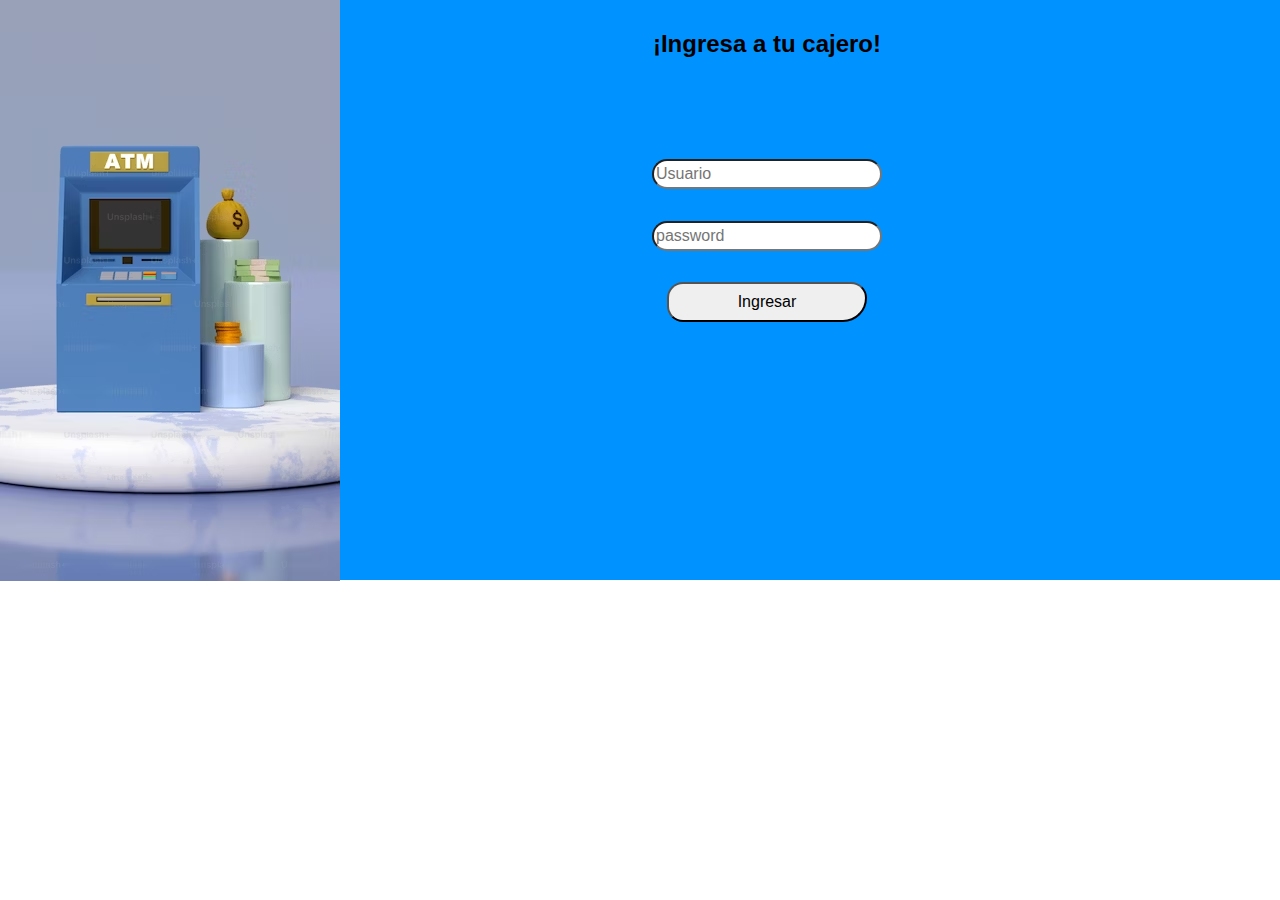
==== index.html @ 48ae5597 "Proyecto cajero" ====
<!DOCTYPE html>
<html lang="en">
<head>
    <meta charset="UTF-8">
    <meta http-equiv="X-UA-Compatible" content="IE=edge">
    <meta name="viewport" content="width=device-width, initial-scale=1.0">
    <link rel="stylesheet" href="/assets/css/normalice.css">
    <link rel="stylesheet" href="/assets/css/app.css">
    <title>Document</title>
</head>
<body>


    <main>

        <div class="container">
            <div class="img-bank">
                <div class="bg"></div>
            </div>

         <div class="form-container-main">
           <form  class="form-main">


            <div class="logos-img">
                <div class="img-1">
            
                </div>
            </div>

            <div class="container-tex">
                <div class="title-main">
                    <div class="title">
                        <h2>¡Ingresa a tu cajero!</h2>
                    </div>  
                </div>
            </div>


            
            
                <label class="label-main">
                    <div class="input-user">
                        <input type="text" placeholder="Usuario" class="input-text">
                    </div>
                    
                    <div class="input-password">
                        <input type="password" name="" id="" placeholder="password" class="password">
                    </div>
                    <button class="button-main">Ingresar</button>
                </label>
           </form>
        </div>


    </main>
    
</body>
</html>
---- assets/css/normalice.css ----
/*! normalize.css v8.0.1 | MIT License | github.com/necolas/normalize.css */

/* Document
   ========================================================================== */

/**
 * 1. Correct the line height in all browsers.
 * 2. Prevent adjustments of font size after orientation changes in iOS.
 */

 html {
    line-height: 1.15; /* 1 */
    -webkit-text-size-adjust: 100%; /* 2 */
  }
  
  /* Sections
     ========================================================================== */
  
  /**
   * Remove the margin in all browsers.
   */
  
  body {
    margin: 0;
  }
  
  /**
   * Render the `main` element consistently in IE.
   */
  
  main {
    display: block;
  }
  
  /**
   * Correct the font size and margin on `h1` elements within `section` and
   * `article` contexts in Chrome, Firefox, and Safari.
   */
  
  h1 {
    font-size: 2em;
    margin: 0.67em 0;
  }
  
  /* Grouping content
     ========================================================================== */
  
  /**
   * 1. Add the correct box sizing in Firefox.
   * 2. Show the overflow in Edge and IE.
   */
  
  hr {
    box-sizing: content-box; /* 1 */
    height: 0; /* 1 */
    overflow: visible; /* 2 */
  }
  
  /**
   * 1. Correct the inheritance and scaling of font size in all browsers.
   * 2. Correct the odd `em` font sizing in all browsers.
   */
  
  pre {
    font-family: monospace, monospace; /* 1 */
    font-size: 1em; /* 2 */
  }
  
  /* Text-level semantics
     ========================================================================== */
  
  /**
   * Remove the gray background on active links in IE 10.
   */
  
  a {
    background-color: transparent;
  }
  
  /**
   * 1. Remove the bottom border in Chrome 57-
   * 2. Add the correct text decoration in Chrome, Edge, IE, Opera, and Safari.
   */
  
  abbr[title] {
    border-bottom: none; /* 1 */
    text-decoration: underline; /* 2 */
    text-decoration: underline dotted; /* 2 */
  }
  
  /**
   * Add the correct font weight in Chrome, Edge, and Safari.
   */
  
  b,
  strong {
    font-weight: bolder;
  }
  
  /**
   * 1. Correct the inheritance and scaling of font size in all browsers.
   * 2. Correct the odd `em` font sizing in all browsers.
   */
  
  code,
  kbd,
  samp {
    font-family: monospace, monospace; /* 1 */
    font-size: 1em; /* 2 */
  }
  
  /**
   * Add the correct font size in all browsers.
   */
  
  small {
    font-size: 80%;
  }
  
  /**
   * Prevent `sub` and `sup` elements from affecting the line height in
   * all browsers.
   */
  
  sub,
  sup {
    font-size: 75%;
    line-height: 0;
    position: relative;
    vertical-align: baseline;
  }
  
  sub {
    bottom: -0.25em;
  }
  
  sup {
    top: -0.5em;
  }
  
  /* Embedded content
     ========================================================================== */
  
  /**
   * Remove the border on images inside links in IE 10.
   */
  
  img {
    border-style: none;
  }
  
  /* Forms
     ========================================================================== */
  
  /**
   * 1. Change the font styles in all browsers.
   * 2. Remove the margin in Firefox and Safari.
   */
  
  button,
  input,
  optgroup,
  select,
  textarea {
    font-family: inherit; /* 1 */
    font-size: 100%; /* 1 */
    line-height: 1.15; /* 1 */
    margin: 0; /* 2 */
  }
  
  /**
   * Show the overflow in IE.
   * 1. Show the overflow in Edge.
   */
  
  button,
  input { /* 1 */
    overflow: visible;
  }
  
  /**
   * Remove the inheritance of text transform in Edge, Firefox, and IE.
   * 1. Remove the inheritance of text transform in Firefox.
   */
  
  button,
  select { /* 1 */
    text-transform: none;
  }
  
  /**
   * Correct the inability to style clickable types in iOS and Safari.
   */
  
  button,
  [type="button"],
  [type="reset"],
  [type="submit"] {
    -webkit-appearance: button;
  }
  
  /**
   * Remove the inner border and padding in Firefox.
   */
  
  button::-moz-focus-inner,
  [type="button"]::-moz-focus-inner,
  [type="reset"]::-moz-focus-inner,
  [type="submit"]::-moz-focus-inner {
    border-style: none;
    padding: 0;
  }
  
  /**
   * Restore the focus styles unset by the previous rule.
   */
  
  button:-moz-focusring,
  [type="button"]:-moz-focusring,
  [type="reset"]:-moz-focusring,
  [type="submit"]:-moz-focusring {
    outline: 1px dotted ButtonText;
  }
  
  /**
   * Correct the padding in Firefox.
   */
  
  fieldset {
    padding: 0.35em 0.75em 0.625em;
  }
  
  /**
   * 1. Correct the text wrapping in Edge and IE.
   * 2. Correct the color inheritance from `fieldset` elements in IE.
   * 3. Remove the padding so developers are not caught out when they zero out
   *    `fieldset` elements in all browsers.
   */
  
  legend {
    box-sizing: border-box; /* 1 */
    color: inherit; /* 2 */
    display: table; /* 1 */
    max-width: 100%; /* 1 */
    padding: 0; /* 3 */
    white-space: normal; /* 1 */
  }
  
  /**
   * Add the correct vertical alignment in Chrome, Firefox, and Opera.
   */
  
  progress {
    vertical-align: baseline;
  }
  
  /**
   * Remove the default vertical scrollbar in IE 10+.
   */
  
  textarea {
    overflow: auto;
  }
  
  /**
   * 1. Add the correct box sizing in IE 10.
   * 2. Remove the padding in IE 10.
   */
  
  [type="checkbox"],
  [type="radio"] {
    box-sizing: border-box; /* 1 */
    padding: 0; /* 2 */
  }
  
  /**
   * Correct the cursor style of increment and decrement buttons in Chrome.
   */
  
  [type="number"]::-webkit-inner-spin-button,
  [type="number"]::-webkit-outer-spin-button {
    height: auto;
  }
  
  /**
   * 1. Correct the odd appearance in Chrome and Safari.
   * 2. Correct the outline style in Safari.
   */
  
  [type="search"] {
    -webkit-appearance: textfield; /* 1 */
    outline-offset: -2px; /* 2 */
  }
  
  /**
   * Remove the inner padding in Chrome and Safari on macOS.
   */
  
  [type="search"]::-webkit-search-decoration {
    -webkit-appearance: none;
  }
  
  /**
   * 1. Correct the inability to style clickable types in iOS and Safari.
   * 2. Change font properties to `inherit` in Safari.
   */
  
  ::-webkit-file-upload-button {
    -webkit-appearance: button; /* 1 */
    font: inherit; /* 2 */
  }
  
  /* Interactive
     ========================================================================== */
  
  /*
   * Add the correct display in Edge, IE 10+, and Firefox.
   */
  
  details {
    display: block;
  }
  
  /*
   * Add the correct display in all browsers.
   */
  
  summary {
    display: list-item;
  }
  
  /* Misc
     ========================================================================== */
  
  /**
   * Add the correct display in IE 10+.
   */
  
  template {
    display: none;
  }
  
  /**
   * Add the correct display in IE 10.
   */
  
  [hidden] {
    display: none;
  }
---- assets/css/app.css ----
/*Generales*/
html {
    box-sizing: border-box;
    font-size: 62.5%; /*1 rem = 10px*/
  }


  *, *:before, *:after {
    box-sizing: inherit;
  }


  body { 
    font-family: 'Raleway', sans-serif;
    font-size: 1.6rem;
    line-height: 2;
  }



 

/*Login*/
.img-bank .bg {
     background-image: url(../img/img_1.avif);
     background-repeat: no-repeat;
     position: fixed;
     left: 0;
     top: 0;
     width: 100%;
     height: 100%;
     z-index: 1;
}

.img-bank::after {
    content: '';
    position: absolute;
    z-index: -1;
    background-color: black;
    opacity: 0.32;
}

/*Formulario*/

.container {
    display: flex;
    justify-content: flex-end;
}



.form-container-main {
    width: 102.6rem;
    background-color: #0093FF ;
    height: 58rem;
}


.title {
    display:flex;
    flex-direction: column;
    align-items: center;
}

.title p { 
    margin: 0;
    margin-left: 6rem;
}

.label-main {
    display: flex;
    flex-direction: column;
    align-items: center;
    justify-content: center;
    gap: 3rem;
    margin: 7rem;
}

.input-text { 
    width: 23rem;
    height: 3rem;
    border-radius: 50rem;
}
.password{
    width: 23rem;
    border-radius: 50rem ;
    height: 3rem;
}

/*img*/

.button-main { 
    width: 20rem;
    height: 4rem;
    border-radius: 2rem 2rem 3rem 2rem;
}
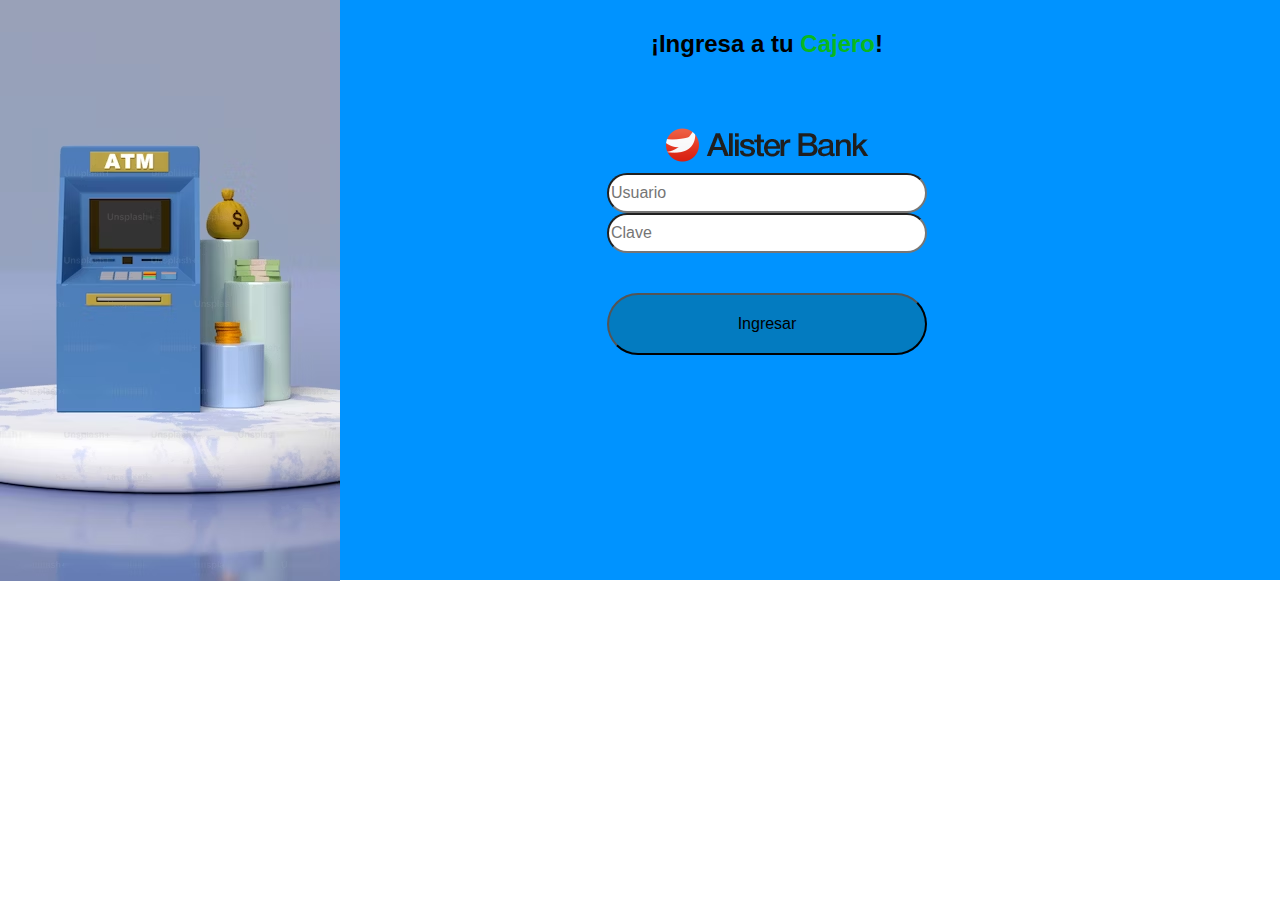
==== commit 6e185c78: "Segunda parte proyecto-cajero" ====
--- a/index.html
+++ b/index.html
@@ -14,45 +14,56 @@
     <main>
 
         <div class="container">
+
+
             <div class="img-bank">
                 <div class="bg"></div>
             </div>
 
          <div class="form-container-main">
-           <form  class="form-main">
-
-
-            <div class="logos-img">
-                <div class="img-1">
-            
-                </div>
+            <div class="title">
+                <h2>¡Ingresa a tu <span class="span-title">Cajero</span>!</h2>
             </div>
 
-            <div class="container-tex">
-                <div class="title-main">
-                    <div class="title">
-                        <h2>¡Ingresa a tu cajero!</h2>
-                    </div>  
-                </div>
+        
+
+            <div class="container-form">
+                <form action="" class="form-main">
+                        <label for="" class="label-main">
+                            <div class="img_2">
+                                <img src="/assets/img/logo-img.png" alt="">
+                            </div>
+
+                            <div class="form-user">
+                                <input type="text" name="" id="" placeholder="Usuario" class="user">
+                            </div>
+
+                            <div class=" form-password">
+                                <input type="password" class="password" placeholder="Clave">
+                            </div>
+
+                            <a href="option.html">
+                                <button class="button-main">Ingresar</button>
+                            </a>
+                        </label>
+                </form>
             </div>
-
-
-            
-            
-                <label class="label-main">
-                    <div class="input-user">
-                        <input type="text" placeholder="Usuario" class="input-text">
-                    </div>
-                    
-                    <div class="input-password">
-                        <input type="password" name="" id="" placeholder="password" class="password">
-                    </div>
-                    <button class="button-main">Ingresar</button>
-                </label>
-           </form>
+         </div>
+        
+        
+        
+        
+        
+        
+        
+        
+        
+        
+        
+        
+        
+        
         </div>
-
-
     </main>
     
 </body>
--- a/assets/css/app.css
+++ b/assets/css/app.css
@@ -20,7 +20,7 @@
 
  
 
-/*Login*/
+/*Hero*/
 .img-bank .bg {
      background-image: url(../img/img_1.avif);
      background-repeat: no-repeat;
@@ -28,7 +28,7 @@
      left: 0;
      top: 0;
      width: 100%;
-     height: 100%;
+     height: 104%;
      z-index: 1;
 }
 
@@ -40,7 +40,7 @@
     opacity: 0.32;
 }
 
-/*Formulario*/
+/*Login*/
 
 .container {
     display: flex;
@@ -53,6 +53,7 @@
     width: 102.6rem;
     background-color: #0093FF ;
     height: 58rem;
+    position: fixed;
 }
 
 
@@ -62,35 +63,52 @@
     align-items: center;
 }
 
-.title p { 
-    margin: 0;
-    margin-left: 6rem;
+
+.pictures-login {
+    display: flex;
+    flex-direction: column;
+    align-items: center;
+    margin-top: 3rem;
+}
+
+.pictures-login img {
+    height: 20rem;
+    border-radius: 5rem;
 }
 
 .label-main {
     display: flex;
     flex-direction: column;
     align-items: center;
-    justify-content: center;
-    gap: 3rem;
-    margin: 7rem;
+    margin-top: 4rem;
 }
 
-.input-text { 
-    width: 23rem;
-    height: 3rem;
-    border-radius: 50rem;
-}
-.password{
-    width: 23rem;
-    border-radius: 50rem ;
-    height: 3rem;
+.user {
+    width: 32rem;
+    height: 4rem;
+    border-radius: 4rem;
 }
 
-/*img*/
+.password {
+    width: 32rem;
+    height: 4rem;
+    border-radius: 4rem;
+}
 
-.button-main { 
-    width: 20rem;
-    height: 4rem;
-    border-radius: 2rem 2rem 3rem 2rem;
+.button-main {
+    margin-top: 4rem;
+    padding: 2rem;
+    width: 32rem ;
+    background-color: #037bc0;
+    border-radius: 6rem;
+}
+
+span {
+    color: #09B81E;
+}
+
+/*Pag Options*/
+
+.c.container-img_1 .container-img_1 {
+    width: 10%;
 }